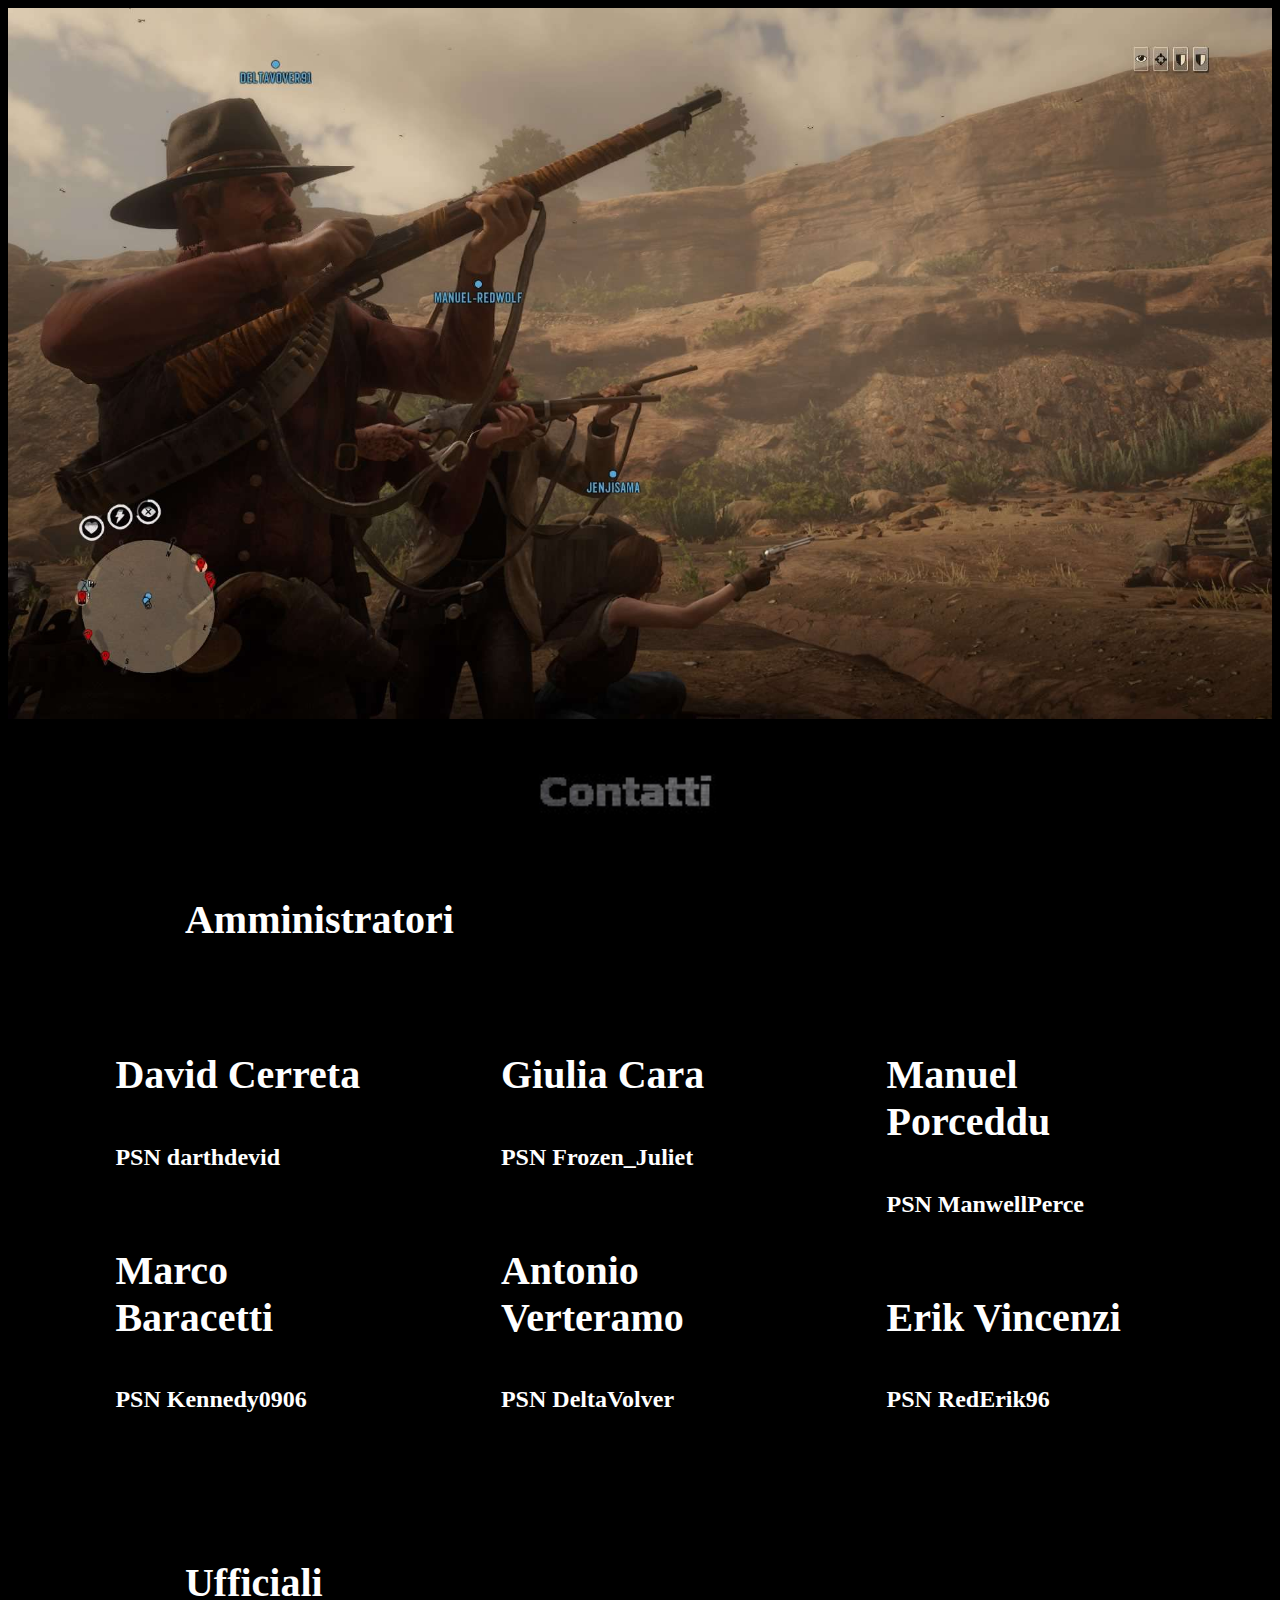
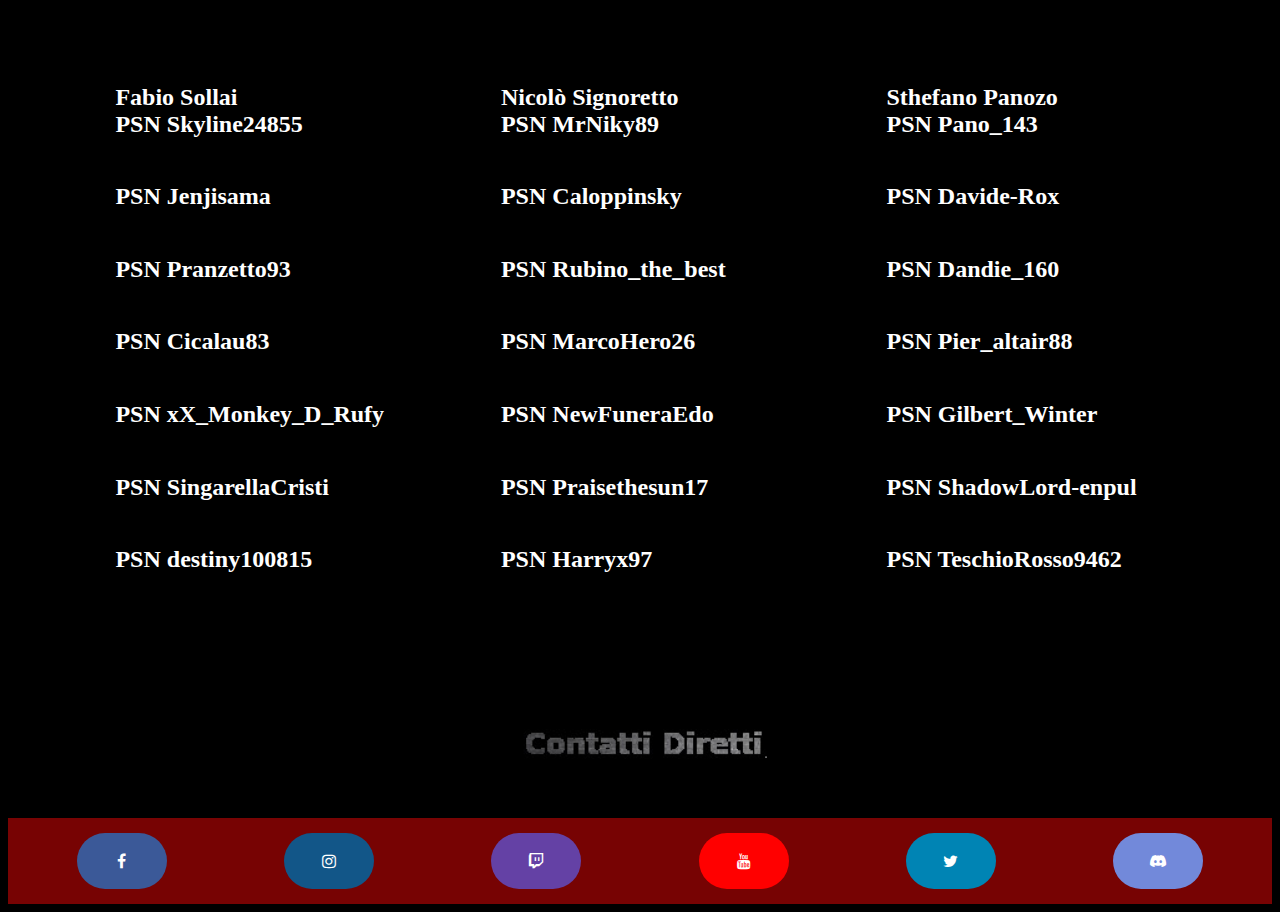
==== pages/contatti/contatti.html @ 1138919c "first commit" ====
<!DOCTYPE html>
<html lang="en">
<head>
    <meta charset="UTF-8">
    <meta http-equiv="X-UA-Compatible" content="IE=edge">
    <meta name="viewport" content="width=device-width, initial-scale=1.0">
    <link rel="stylesheet" href="style.css">
    <link rel="stylesheet" href="https://cdnjs.cloudflare.com/ajax/libs/font-awesome/4.7.0/css/font-awesome.min.css">
    <link rel="stylesheet" href="https://cdn.jsdelivr.net/npm/bootstrap-icons@1.7.2/font/bootstrap-icons.css">
</head>
<body>
    <img src="contatti.jpg" style="width:100%;" alt="">


    <div class="blocco-unico">
        <div class="contatti-img">
            <img src="contatti1.jpg" class="img-sopra" id="img-cont1" alt="">
        </div>
        
        <h3 style="margin-left:14%;">Amministratori</h3>

        <div class="admin">
            <div class="flex">
                <div class="colonna">
                    <h3>David Cerreta</h3>
                    <h4>PSN darthdevid</h4>

                    <h3>Marco Baracetti</h3>
                    <h4>PSN Kennedy0906</h4>

                </div>
                <div class="colonna">
                    <h3>Giulia Cara</h3>
                    <h4>PSN Frozen_Juliet</h4>

                    <h3>Antonio Verteramo</h3>
                    <h4>PSN DeltaVolver</h4>
                </div>

                <div class="colonna">
                    <h3>Manuel Porceddu</h3>
                    <h4>PSN ManwellPerce</h4>

                    <h3>Erik Vincenzi</h3>
                    <h4>PSN RedErik96</h4>
                </div>
                
            </div>
        </div>

        <h3 style="margin-left:14%;">Ufficiali</h3>
        <div clas="ufficiali">
            <div class="flex">
                <div class="colonna">
                    <h4>Fabio Sollai <br> PSN Skyline24855</h4>
               

                    <h4>PSN Jenjisama</h4>

                    <h4>PSN Pranzetto93</h4>

                    <h4>PSN Cicalau83</h4>

                    <h4>PSN xX_Monkey_D_Rufy</h4>

                    <h4>PSN SingarellaCristi</h4>

                    <h4>PSN destiny100815</h4>
                </div>
                <div class="colonna">
                    <h4>Nicolò Signoretto <br> PSN MrNiky89</h4>

                    <h4>PSN Caloppinsky</h4>

                    <h4>PSN Rubino_the_best</h4>

                    <h4>PSN MarcoHero26</h4>

                    <h4>PSN NewFuneraEdo</h4>

                    <h4>PSN Praisethesun17</h4>

                    <h4>PSN Harryx97</h4>
                </div>
                <div class="colonna">
                    <h4>Sthefano Panozo<br> PSN Pano_143</h4>

                    <h4>PSN  Davide-Rox</h4>

                    <h4>PSN Dandie_160</h4>

                    <h4>PSN Pier_altair88</h4>

                    <h4>PSN Gilbert_Winter</h4>

                    <h4>PSN ShadowLord-enpul</h4>

                    <h4>PSN TeschioRosso9462</h4>
                </div>
                
            </div>
        </div>

        <div class="contatti-img-sotto"  id="horizzontal-line">
            <img src="contatti2.jpg" class="img-sotto" id="img-cont2" >
        </div>
    </div>

        <footer>
            <a href="https://www.facebook.com/IGOMultigamingITA" class="fa fa-facebook"></a>
            <a href="https://instagram.com/igouniversal?igshid=YmMyMTA2M2Y=" class="fa fa-instagram"></a>
            <a href="https://www.twitch.tv/clanigoofficial" class="fa fa-twitch"></a>
            <a href="https://www.youtube.com/channel/UCQac_5Gio5ZiizhYwdRHIlg" class="fa fa-youtube"></a>
            <a href="https://twitter.com/clan_igo" class="fa fa-twitter"></a>          
            <a href="https://www.twitch.tv/clanigoofficial" class="fa bi-discord"></a>
        </footer>
</body>
</html>
---- pages/contatti/style.css ----
html,body #wrapper{
	width: 100%;
	min-height: 100%;
	background-color: black;
}

.blocco-unico {
	width: 100%;
	height: auto;
}

.contatti-img {
	left: 50%;
	position: relative;
	transform: translate(-40%, 0);
	width: 20%;
}
.contatti-img-sotto {
	left: 50%;
	position: relative;
	transform: translate(-50%, 0);
	width: 20%;
}

.img-sopra{
	width: 71%;
	margin-top:20%;
}

.img-sotto{
	width: 100%;
	margin-bottom:20%;
}



.admin{
	width:100%;
	height: auto;
}

.ufficiali
{
	width:100%;
	height: auto;
}
.flex {
	display: flex;
	justify-content: space-evenly;
	margin-bottom: 10%;
}

.colonna {
	display: block;
	width: 22%;
}

h3 {
	color: white;
	width: auto;
	display: block;
	font-size: 2.5em;
	margin-top: 1.90em;
	margin-bottom: 0.8em;
	margin-left: 0;
	margin-right: 0;
}

h4 {

	color: white;
	width: auto;
	display: block;
	font-size: 1.5em;
	margin-top: 1.90em;
	margin-bottom: 0.8em;
	margin-left: 0;
	margin-right: 0;

}

footer {
    padding: 10px;
    background-color: rgb(119, 3, 3);
    justify-content: space-around;
    display: flex;
}

.fa {
    padding: 20px;
    font-size: 30px;
    width: 50px;
    text-align: center;
    text-decoration: none;
    margin: 5px 2px;
    border-radius: 130px;
}

.fa:hover {
    opacity: 0.7;
}

.fa-facebook {
    background: #3B5998;
    color: white;
}

.fa-instagram {
    background: #125688;
    color: white;
}

.fa-twitch{
	background: #6441a5;
	color:white;
}

.fa-youtube{
	background: #FF0000 ;
	color:white;
}

.fa-twitter{
	color:white;
	background: #0084b4;
}

.bi-discord{
	color:white;
	background: #7289da;
}



@media screen and (max-width:800px){
 
	h4{
		font-size: 64%;
	}
	h3{
		font-size:130%;
	}

	#img-cont1{
		width: 106px;
	}

	#img-cont2{
		width:155px;
	}

	#horizzontal-line{
		transform: translate(-78%,0);
	}
}
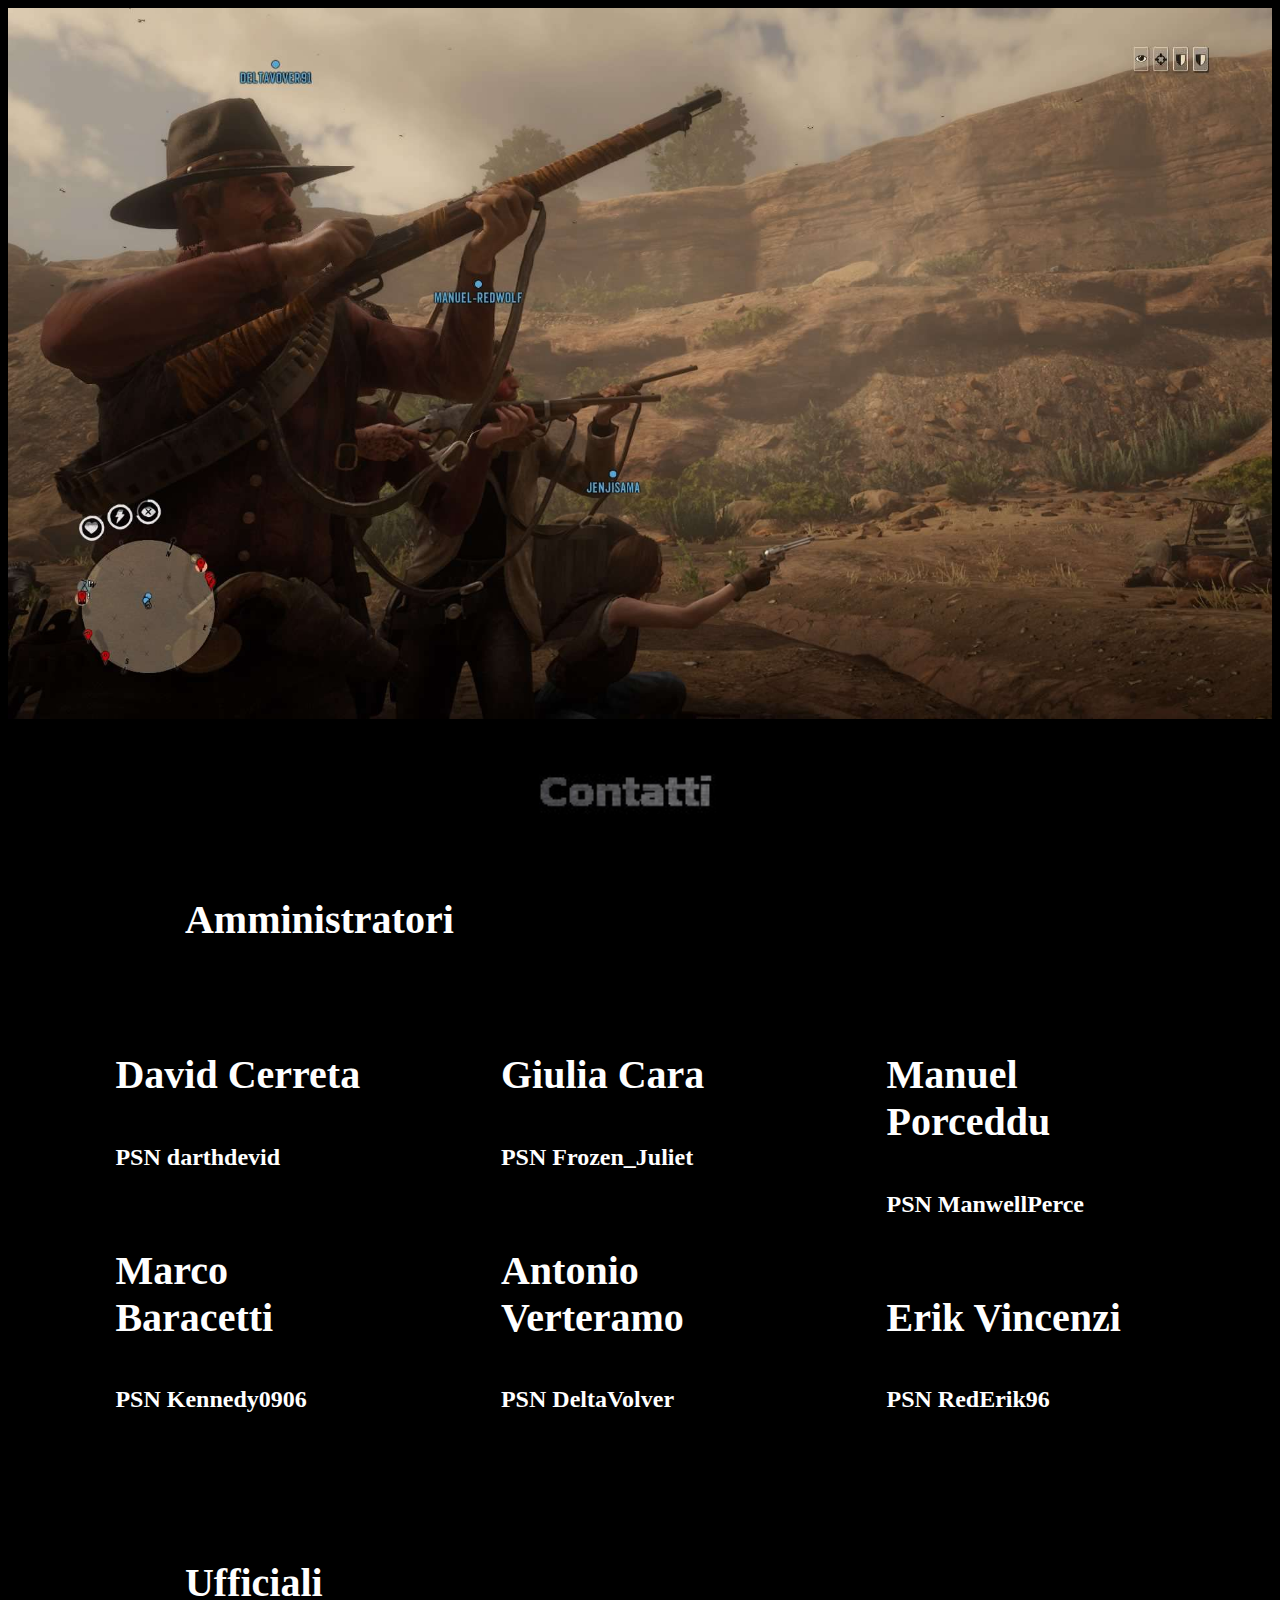
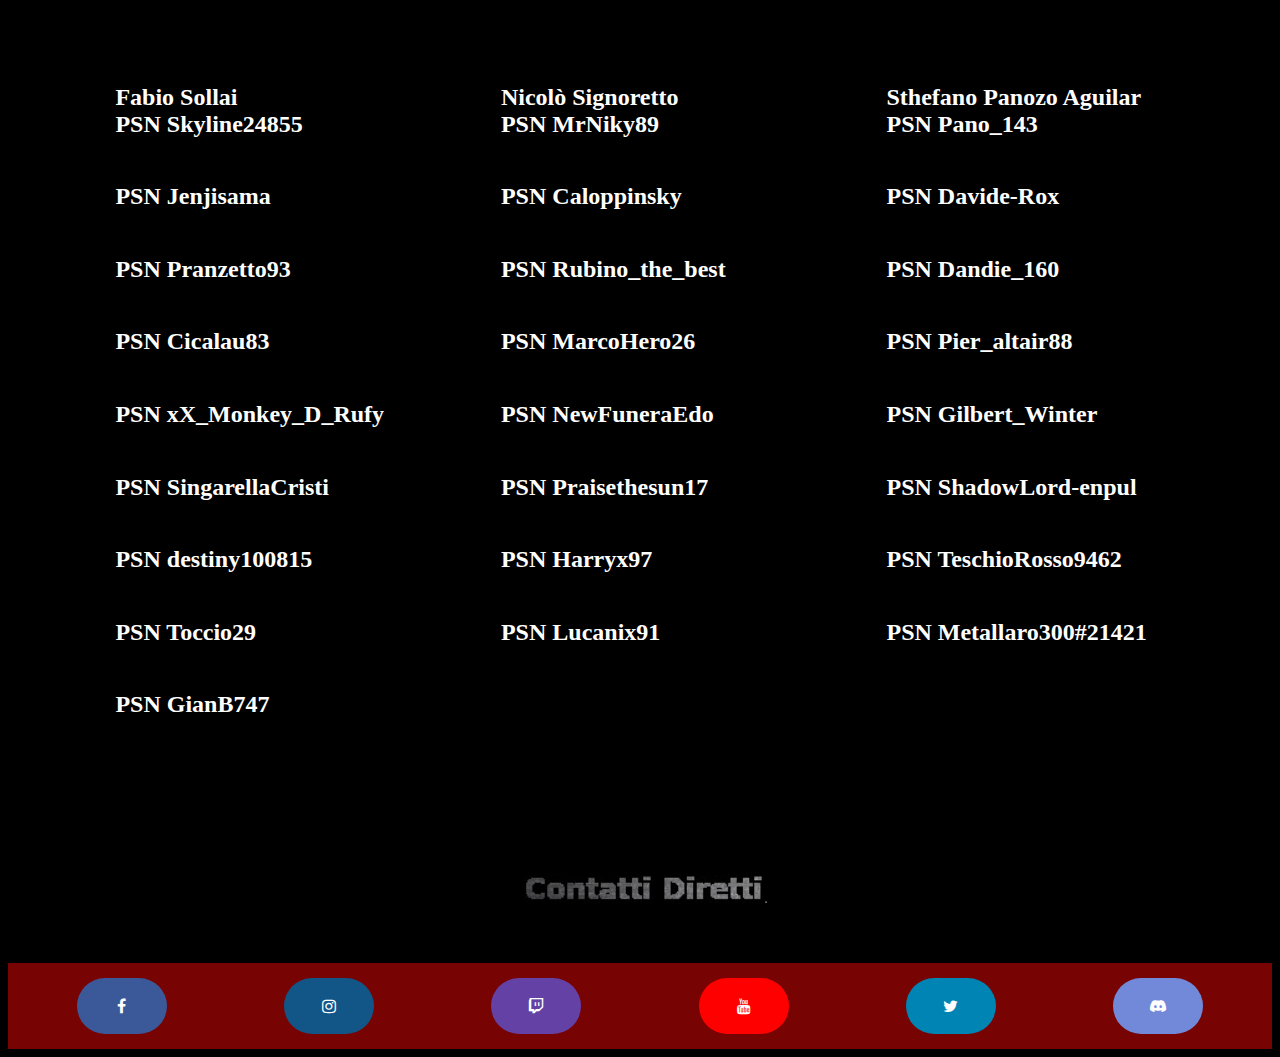
==== commit dcb112e0: "new pages added" ====
--- a/pages/contatti/contatti.html
+++ b/pages/contatti/contatti.html
@@ -1,119 +1,127 @@
-<!DOCTYPE html>
-<html lang="en">
-<head>
-    <meta charset="UTF-8">
-    <meta http-equiv="X-UA-Compatible" content="IE=edge">
-    <meta name="viewport" content="width=device-width, initial-scale=1.0">
-    <link rel="stylesheet" href="style.css">
-    <link rel="stylesheet" href="https://cdnjs.cloudflare.com/ajax/libs/font-awesome/4.7.0/css/font-awesome.min.css">
-    <link rel="stylesheet" href="https://cdn.jsdelivr.net/npm/bootstrap-icons@1.7.2/font/bootstrap-icons.css">
-</head>
-<body>
-    <img src="contatti.jpg" style="width:100%;" alt="">
-
-
-    <div class="blocco-unico">
-        <div class="contatti-img">
-            <img src="contatti1.jpg" class="img-sopra" id="img-cont1" alt="">
-        </div>
-        
-        <h3 style="margin-left:14%;">Amministratori</h3>
-
-        <div class="admin">
-            <div class="flex">
-                <div class="colonna">
-                    <h3>David Cerreta</h3>
-                    <h4>PSN darthdevid</h4>
-
-                    <h3>Marco Baracetti</h3>
-                    <h4>PSN Kennedy0906</h4>
-
-                </div>
-                <div class="colonna">
-                    <h3>Giulia Cara</h3>
-                    <h4>PSN Frozen_Juliet</h4>
-
-                    <h3>Antonio Verteramo</h3>
-                    <h4>PSN DeltaVolver</h4>
-                </div>
-
-                <div class="colonna">
-                    <h3>Manuel Porceddu</h3>
-                    <h4>PSN ManwellPerce</h4>
-
-                    <h3>Erik Vincenzi</h3>
-                    <h4>PSN RedErik96</h4>
-                </div>
-                
-            </div>
-        </div>
-
-        <h3 style="margin-left:14%;">Ufficiali</h3>
-        <div clas="ufficiali">
-            <div class="flex">
-                <div class="colonna">
-                    <h4>Fabio Sollai <br> PSN Skyline24855</h4>
-               
-
-                    <h4>PSN Jenjisama</h4>
-
-                    <h4>PSN Pranzetto93</h4>
-
-                    <h4>PSN Cicalau83</h4>
-
-                    <h4>PSN xX_Monkey_D_Rufy</h4>
-
-                    <h4>PSN SingarellaCristi</h4>
-
-                    <h4>PSN destiny100815</h4>
-                </div>
-                <div class="colonna">
-                    <h4>Nicolò Signoretto <br> PSN MrNiky89</h4>
-
-                    <h4>PSN Caloppinsky</h4>
-
-                    <h4>PSN Rubino_the_best</h4>
-
-                    <h4>PSN MarcoHero26</h4>
-
-                    <h4>PSN NewFuneraEdo</h4>
-
-                    <h4>PSN Praisethesun17</h4>
-
-                    <h4>PSN Harryx97</h4>
-                </div>
-                <div class="colonna">
-                    <h4>Sthefano Panozo<br> PSN Pano_143</h4>
-
-                    <h4>PSN  Davide-Rox</h4>
-
-                    <h4>PSN Dandie_160</h4>
-
-                    <h4>PSN Pier_altair88</h4>
-
-                    <h4>PSN Gilbert_Winter</h4>
-
-                    <h4>PSN ShadowLord-enpul</h4>
-
-                    <h4>PSN TeschioRosso9462</h4>
-                </div>
-                
-            </div>
-        </div>
-
-        <div class="contatti-img-sotto"  id="horizzontal-line">
-            <img src="contatti2.jpg" class="img-sotto" id="img-cont2" >
-        </div>
-    </div>
-
-        <footer>
-            <a href="https://www.facebook.com/IGOMultigamingITA" class="fa fa-facebook"></a>
-            <a href="https://instagram.com/igouniversal?igshid=YmMyMTA2M2Y=" class="fa fa-instagram"></a>
-            <a href="https://www.twitch.tv/clanigoofficial" class="fa fa-twitch"></a>
-            <a href="https://www.youtube.com/channel/UCQac_5Gio5ZiizhYwdRHIlg" class="fa fa-youtube"></a>
-            <a href="https://twitter.com/clan_igo" class="fa fa-twitter"></a>          
-            <a href="https://www.twitch.tv/clanigoofficial" class="fa bi-discord"></a>
-        </footer>
-</body>
-</html>
+<!DOCTYPE html>
+<html lang="en">
+<head>
+    <meta charset="UTF-8">
+    <meta http-equiv="X-UA-Compatible" content="IE=edge">
+    <meta name="viewport" content="width=device-width, initial-scale=1.0">
+    <link rel="stylesheet" href="style.css">
+    <link rel="stylesheet" href="https://cdnjs.cloudflare.com/ajax/libs/font-awesome/4.7.0/css/font-awesome.min.css">
+    <link rel="stylesheet" href="https://cdn.jsdelivr.net/npm/bootstrap-icons@1.7.2/font/bootstrap-icons.css">
+</head>
+<body>
+    <img src="contatti.jpg" style="width:100%;" alt="">
+
+
+    <div class="blocco-unico">
+        <div class="contatti-img">
+            <img src="contatti1.jpg" class="img-sopra" id="img-cont1" alt="">
+        </div>
+        
+        <h3 style="margin-left:14%;">Amministratori</h3>
+
+        <div class="admin">
+            <div class="flex">
+                <div class="colonna">
+                    <h3>David Cerreta</h3>
+                    <h4>PSN darthdevid</h4>
+
+                    <h3>Marco Baracetti</h3>
+                    <h4>PSN Kennedy0906</h4>
+
+                </div>
+                <div class="colonna">
+                    <h3>Giulia Cara</h3>
+                    <h4>PSN Frozen_Juliet</h4>
+
+                    <h3>Antonio Verteramo</h3>
+                    <h4>PSN DeltaVolver</h4>
+                </div>
+
+                <div class="colonna">
+                    <h3>Manuel Porceddu</h3>
+                    <h4>PSN ManwellPerce</h4>
+
+                    <h3>Erik Vincenzi</h3>
+                    <h4>PSN RedErik96</h4>
+                </div>
+                
+            </div>
+        </div>
+
+        <h3 style="margin-left:14%;">Ufficiali</h3>
+        <div clas="ufficiali">
+            <div class="flex">
+                <div class="colonna">
+                    <h4>Fabio Sollai <br> PSN Skyline24855</h4>
+               
+
+                    <h4>PSN Jenjisama</h4>
+
+                    <h4>PSN Pranzetto93</h4>
+
+                    <h4>PSN Cicalau83</h4>
+
+                    <h4>PSN xX_Monkey_D_Rufy</h4>
+
+                    <h4>PSN SingarellaCristi</h4>
+
+                    <h4>PSN destiny100815</h4>
+
+                    <h4>PSN Toccio29</h4>
+
+                    <h4>PSN GianB747</h4>
+                </div>
+                <div class="colonna">
+                    <h4>Nicolò Signoretto <br> PSN MrNiky89</h4>
+
+                    <h4>PSN Caloppinsky</h4>
+
+                    <h4>PSN Rubino_the_best</h4>
+
+                    <h4>PSN MarcoHero26</h4>
+
+                    <h4>PSN NewFuneraEdo</h4>
+
+                    <h4>PSN Praisethesun17</h4>
+
+                    <h4>PSN Harryx97</h4>
+
+                    <h4>PSN Lucanix91</h4>
+                </div>
+                <div class="colonna">
+                    <h4>Sthefano Panozo Aguilar<br> PSN Pano_143</h4>
+
+                    <h4>PSN  Davide-Rox</h4>
+
+                    <h4>PSN Dandie_160</h4>
+
+                    <h4>PSN Pier_altair88</h4>
+
+                    <h4>PSN Gilbert_Winter</h4>
+
+                    <h4>PSN ShadowLord-enpul</h4>
+
+                    <h4>PSN TeschioRosso9462</h4>
+
+                    <h4>PSN Metallaro300#21421</h4>
+                </div>
+                
+            </div>
+        </div>
+
+        <div class="contatti-img-sotto"  id="horizzontal-line">
+            <img src="contatti2.jpg" class="img-sotto" id="img-cont2" >
+        </div>
+    </div>
+
+        <footer>
+            <a href="https://www.facebook.com/IGOMultigamingITA" class="fa fa-facebook"></a>
+            <a href="https://instagram.com/igouniversal?igshid=YmMyMTA2M2Y=" class="fa fa-instagram"></a>
+            <a href="https://www.twitch.tv/clanigoofficial" class="fa fa-twitch"></a>
+            <a href="https://www.youtube.com/channel/UCQac_5Gio5ZiizhYwdRHIlg" class="fa fa-youtube"></a>
+            <a href="https://twitter.com/clan_igo" class="fa fa-twitter"></a>          
+            <a href="https://www.twitch.tv/clanigoofficial" class="fa bi-discord"></a>
+        </footer>
+</body>
+</html>
  --- a/pages/contatti/style.css
+++ b/pages/contatti/style.css
@@ -1,155 +1,155 @@
-html,body #wrapper{
-	width: 100%;
-	min-height: 100%;
-	background-color: black;
-}
-
-.blocco-unico {
-	width: 100%;
-	height: auto;
-}
-
-.contatti-img {
-	left: 50%;
-	position: relative;
-	transform: translate(-40%, 0);
-	width: 20%;
-}
-.contatti-img-sotto {
-	left: 50%;
-	position: relative;
-	transform: translate(-50%, 0);
-	width: 20%;
-}
-
-.img-sopra{
-	width: 71%;
-	margin-top:20%;
-}
-
-.img-sotto{
-	width: 100%;
-	margin-bottom:20%;
-}
-
-
-
-.admin{
-	width:100%;
-	height: auto;
-}
-
-.ufficiali
-{
-	width:100%;
-	height: auto;
-}
-.flex {
-	display: flex;
-	justify-content: space-evenly;
-	margin-bottom: 10%;
-}
-
-.colonna {
-	display: block;
-	width: 22%;
-}
-
-h3 {
-	color: white;
-	width: auto;
-	display: block;
-	font-size: 2.5em;
-	margin-top: 1.90em;
-	margin-bottom: 0.8em;
-	margin-left: 0;
-	margin-right: 0;
-}
-
-h4 {
-
-	color: white;
-	width: auto;
-	display: block;
-	font-size: 1.5em;
-	margin-top: 1.90em;
-	margin-bottom: 0.8em;
-	margin-left: 0;
-	margin-right: 0;
-
-}
-
-footer {
-    padding: 10px;
-    background-color: rgb(119, 3, 3);
-    justify-content: space-around;
-    display: flex;
-}
-
-.fa {
-    padding: 20px;
-    font-size: 30px;
-    width: 50px;
-    text-align: center;
-    text-decoration: none;
-    margin: 5px 2px;
-    border-radius: 130px;
-}
-
-.fa:hover {
-    opacity: 0.7;
-}
-
-.fa-facebook {
-    background: #3B5998;
-    color: white;
-}
-
-.fa-instagram {
-    background: #125688;
-    color: white;
-}
-
-.fa-twitch{
-	background: #6441a5;
-	color:white;
-}
-
-.fa-youtube{
-	background: #FF0000 ;
-	color:white;
-}
-
-.fa-twitter{
-	color:white;
-	background: #0084b4;
-}
-
-.bi-discord{
-	color:white;
-	background: #7289da;
-}
-
-
-
-@media screen and (max-width:800px){
- 
-	h4{
-		font-size: 64%;
-	}
-	h3{
-		font-size:130%;
-	}
-
-	#img-cont1{
-		width: 106px;
-	}
-
-	#img-cont2{
-		width:155px;
-	}
-
-	#horizzontal-line{
-		transform: translate(-78%,0);
-	}
+html,body #wrapper{
+	width: 100%;
+	min-height: 100%;
+	background-color: black;
+}
+
+.blocco-unico {
+	width: 100%;
+	height: auto;
+}
+
+.contatti-img {
+	left: 50%;
+	position: relative;
+	transform: translate(-40%, 0);
+	width: 20%;
+}
+.contatti-img-sotto {
+	left: 50%;
+	position: relative;
+	transform: translate(-50%, 0);
+	width: 20%;
+}
+
+.img-sopra{
+	width: 71%;
+	margin-top:20%;
+}
+
+.img-sotto{
+	width: 100%;
+	margin-bottom:20%;
+}
+
+
+
+.admin{
+	width:100%;
+	height: auto;
+}
+
+.ufficiali
+{
+	width:100%;
+	height: auto;
+}
+.flex {
+	display: flex;
+	justify-content: space-evenly;
+	margin-bottom: 10%;
+}
+
+.colonna {
+	display: block;
+	width: 22%;
+}
+
+h3 {
+	color: white;
+	width: auto;
+	display: block;
+	font-size: 2.5em;
+	margin-top: 1.90em;
+	margin-bottom: 0.8em;
+	margin-left: 0;
+	margin-right: 0;
+}
+
+h4 {
+
+	color: white;
+	width: auto;
+	display: block;
+	font-size: 1.5em;
+	margin-top: 1.90em;
+	margin-bottom: 0.8em;
+	margin-left: 0;
+	margin-right: 0;
+
+}
+
+footer {
+    padding: 10px;
+    background-color: rgb(119, 3, 3);
+    justify-content: space-around;
+    display: flex;
+}
+
+.fa {
+    padding: 20px;
+    font-size: 30px;
+    width: 50px;
+    text-align: center;
+    text-decoration: none;
+    margin: 5px 2px;
+    border-radius: 130px;
+}
+
+.fa:hover {
+    opacity: 0.7;
+}
+
+.fa-facebook {
+    background: #3B5998;
+    color: white;
+}
+
+.fa-instagram {
+    background: #125688;
+    color: white;
+}
+
+.fa-twitch{
+	background: #6441a5;
+	color:white;
+}
+
+.fa-youtube{
+	background: #FF0000 ;
+	color:white;
+}
+
+.fa-twitter{
+	color:white;
+	background: #0084b4;
+}
+
+.bi-discord{
+	color:white;
+	background: #7289da;
+}
+
+
+
+@media screen and (max-width:800px){
+ 
+	h4{
+		font-size: 64%;
+	}
+	h3{
+		font-size:130%;
+	}
+
+	#img-cont1{
+		width: 106px;
+	}
+
+	#img-cont2{
+		width:155px;
+	}
+
+	#horizzontal-line{
+		transform: translate(-78%,0);
+	}
 }